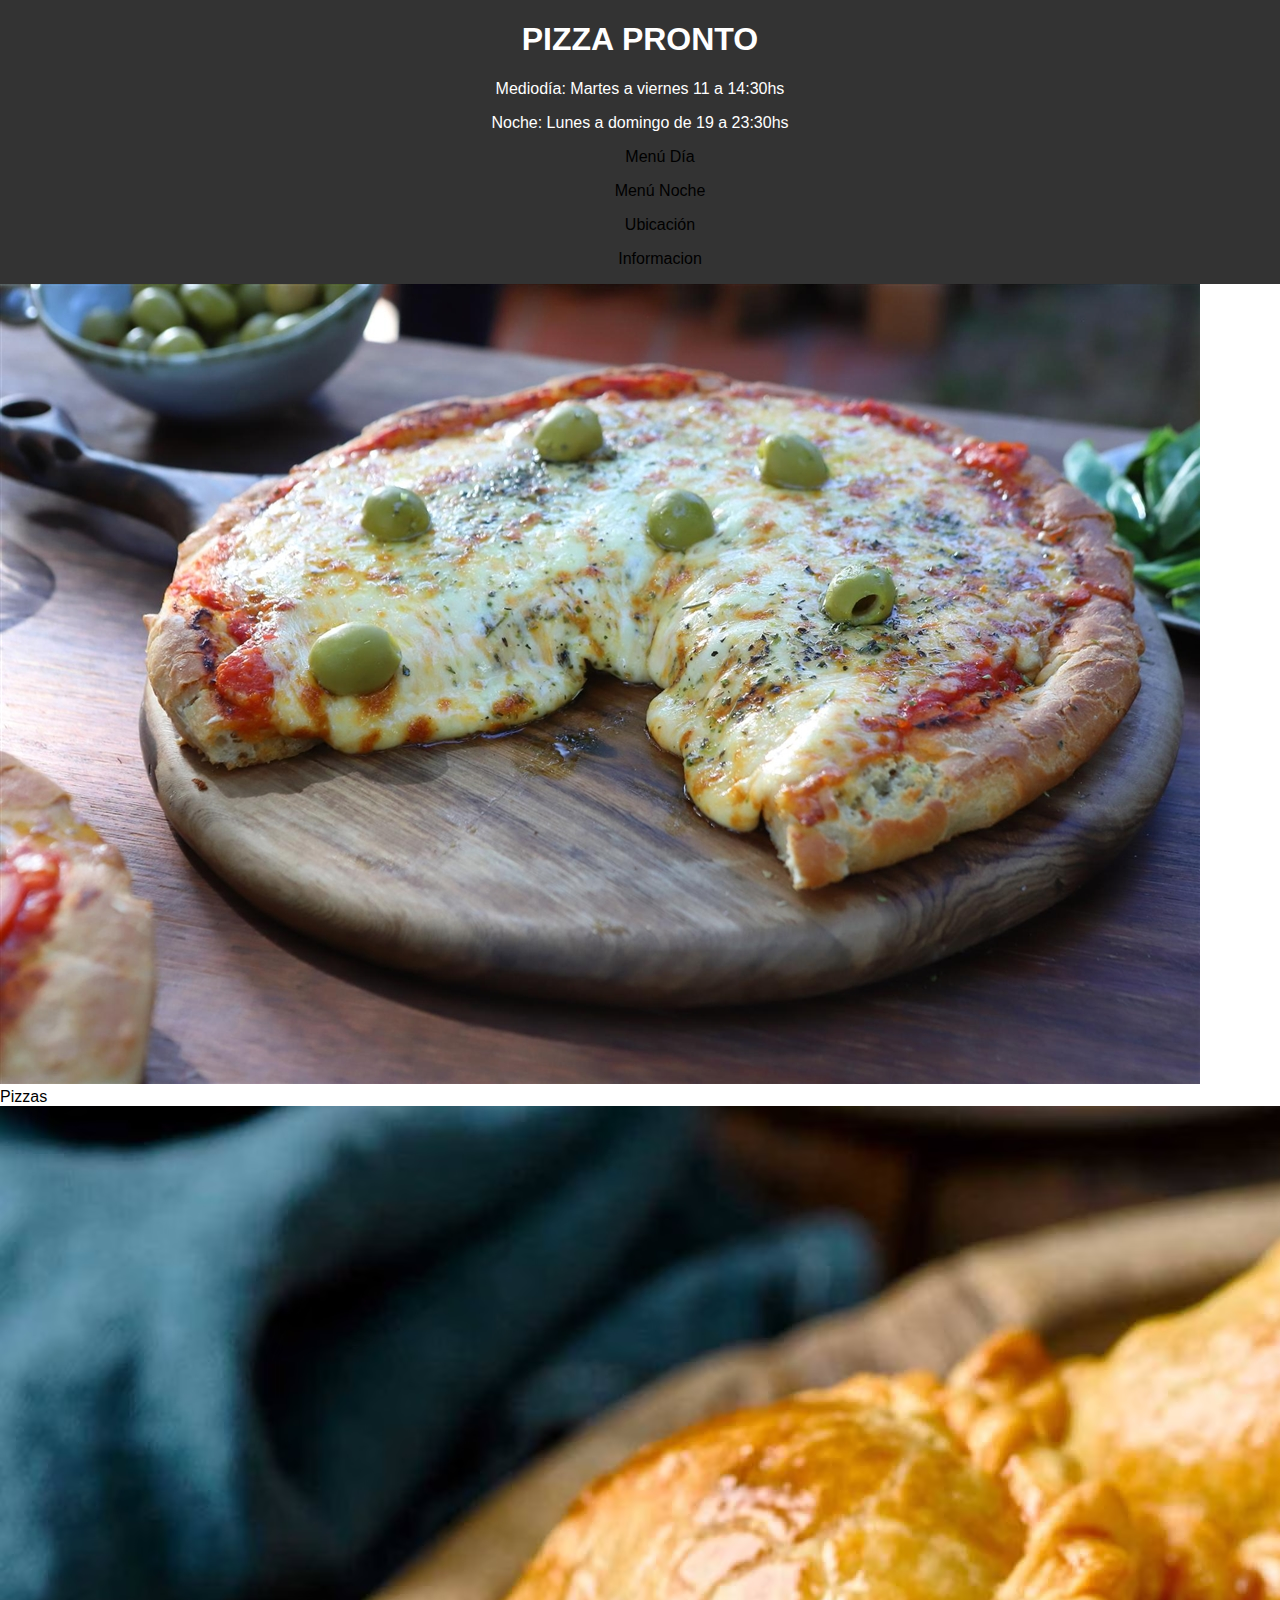
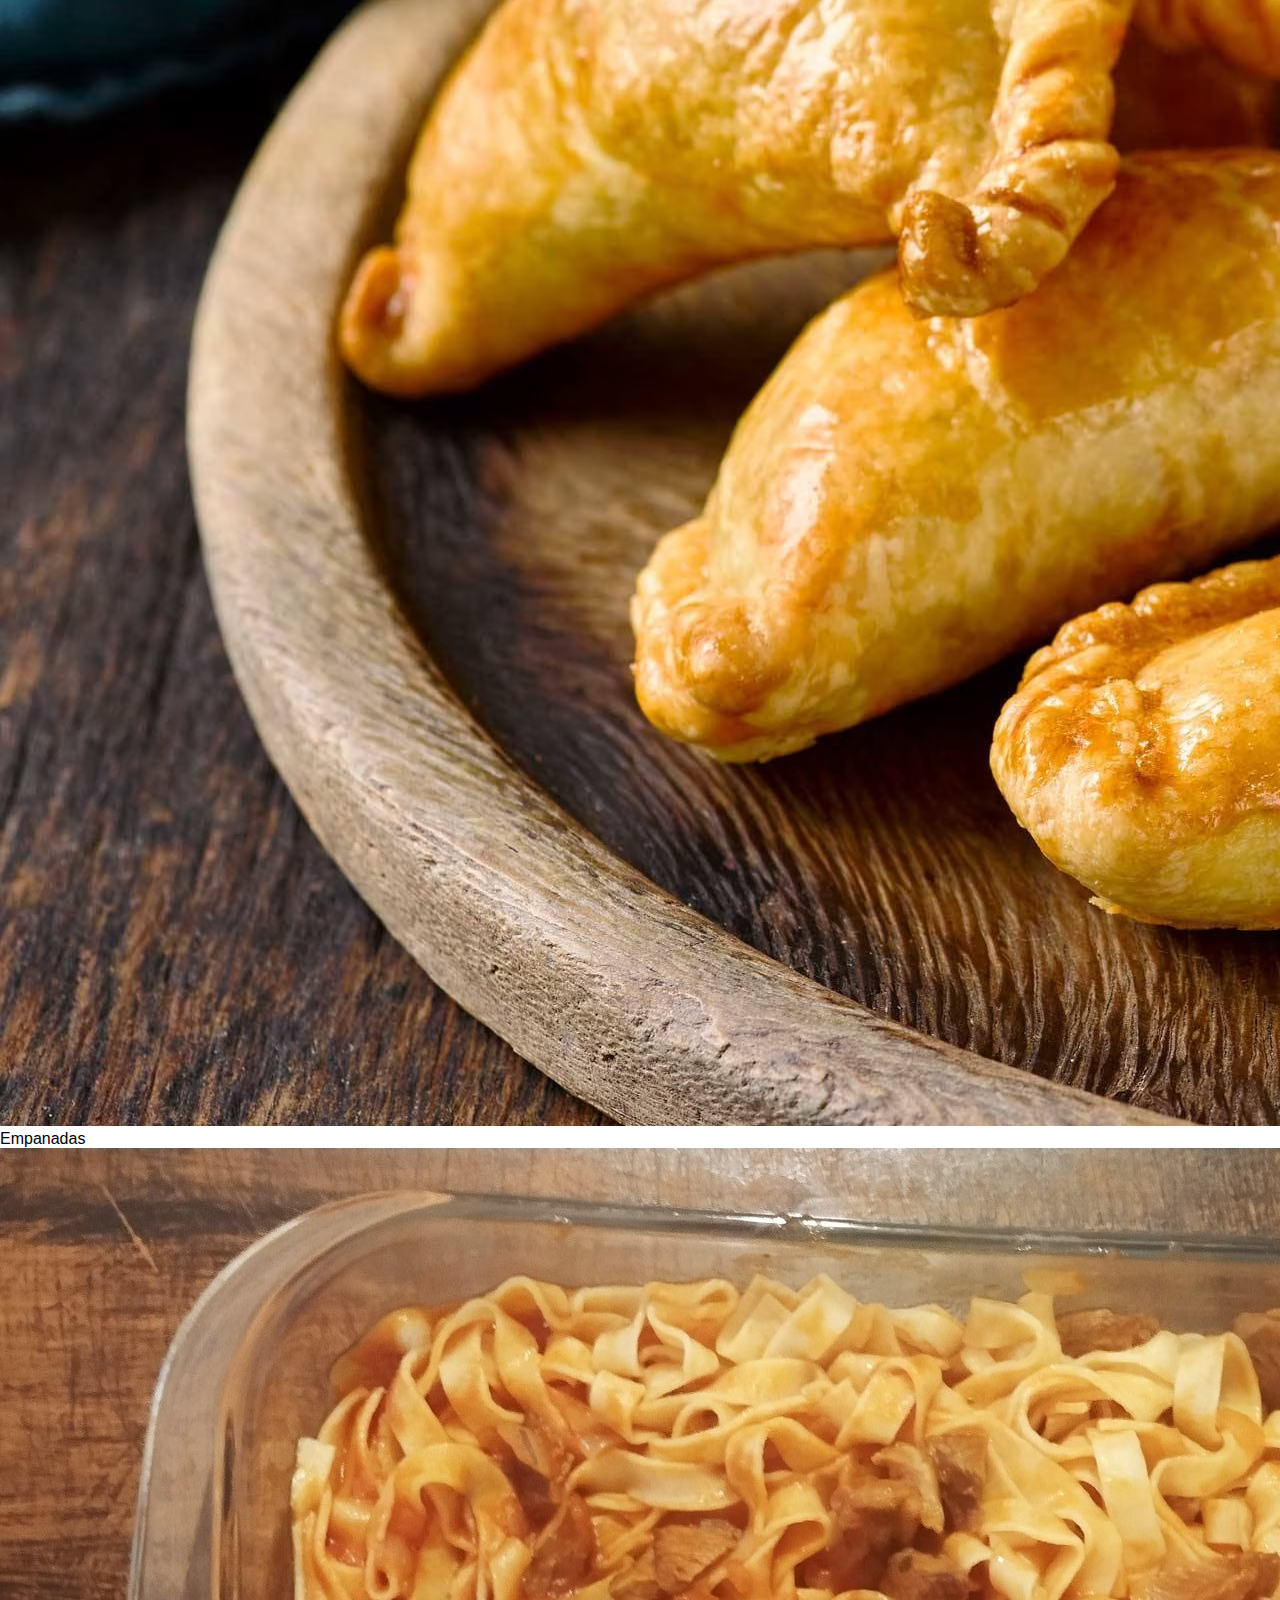
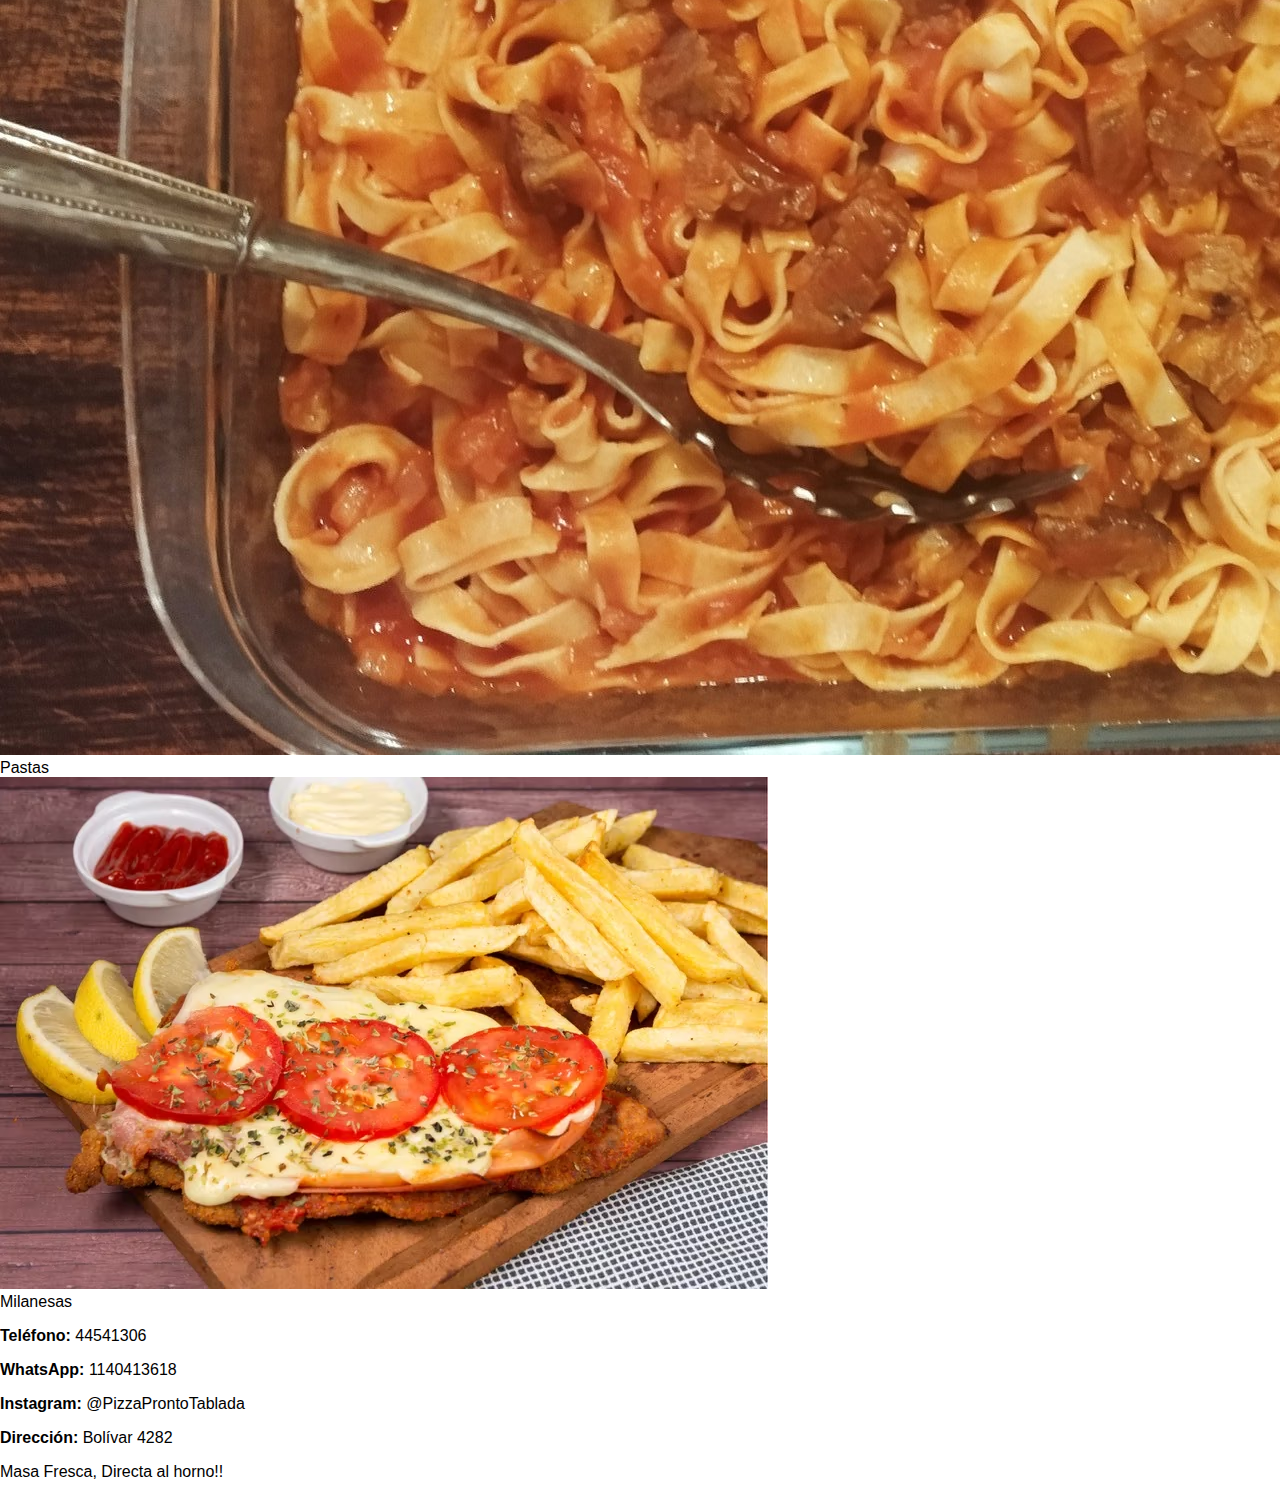
==== index.html @ 815c0323 "Iniciando de nuevo el proyecto, comenzando de 0 el css para utilizar nuevas funciones" ====
<!DOCTYPE html>
<html lang="es">

<head>
    <meta charset="UTF-8">
    <meta name="viewport" content="width=device-width, initial-scale=1.0">
    <title>Pizza Pronto</title>
    <link rel="stylesheet" href="styles.css">
</head>

<body>
    <div class="header-conjunto">
        <header>
            <h1><a href="./index.html">PIZZA PRONTO</a></h1>

        </header>

        <div class="header-info-horario">
            <p class="header-horario">Mediodía: Martes a viernes 11 a 14:30hs</p>
            <p class="header-horario">Noche: Lunes a domingo de 19 a 23:30hs</p>
        </div>


        <nav>
            <ul>
                <li><a href="./Secciones/menudia.html">Menú Día</a></li>
                <li><a href="./Secciones/menunoche.html">Menú Noche</a></li>
                <li><a href="./Secciones/ubicacion.html">Ubicación</a></li>
                <li><a href="./Secciones/informacion.html">Informacion</a></li>
            </ul>
        </nav>


    </div>
    <main>
        <section class="card">
            <img src="./Imagenes/Pizza.webp" alt="Imagen Pizza">
            <div>
                <a class="descripcion" href="./Secciones/menunoche.html">Pizzas</a>
            </div>
        </section>

        <section class="card">
            <img src="./Imagenes/empanadas.avif" alt="Imagen Empanadas">
            <div>
                <a class="descripcion" href="./Secciones/menunoche.html">Empanadas</a>
            </div>
        </section>

        <section class="card">
            <img src="./Imagenes/Pasta.jpg_large" alt="Imagen Pasta">
            <div">
                <a class="descripcion" href="./Secciones/menudia.html">Pastas</a>
                </div>
        </section>

        <section class="card">
            <img src="./Imagenes/Milanesas.avif" alt="Imagen Milanesas">
            <div>
                <a class="descripcion" href="./Secciones/menudia.html">Milanesas</a>
            </div>
        </section>
    </main>


    <footer>
        <p><strong>Teléfono:</strong> 44541306</p>
        <p><strong>WhatsApp:</strong> 1140413618</p>
        <p><strong>Instagram:</strong> @PizzaProntoTablada</p>
        <p><strong>Dirección:</strong> Bolívar 4282</p>
        <p class="footer-masa">Masa Fresca, Directa al horno!!</p>
    </footer>
</body>

</html>
---- styles.css ----
a {
    color: #000000;
    text-decoration: none;
}

body{
    font-family: Arial, sans-serif;
    margin: 0;
    padding: 0;
    display: flex;
    flex-direction: column;
    min-height: 100vh;
}


/* Estilo header */
header a{
    color: #ffffff;
    text-decoration: none;
}
.header-conjunto {
    background-color: #333;
    color: #ffffff;
    align-items: center;
    max-width: 100%;
    justify-content: center;
    text-align: center;
}

header h1{
    
}

header nav{
grid-column: span 2;
}
ul li{
justify-content: center;
list-style: none;
margin-bottom: 1rem;
}



@media screen {
    display: grid;
    grid-template-columns: 1fr 1fr;
    grid-template-rows: 1fr 1fr;
    
}
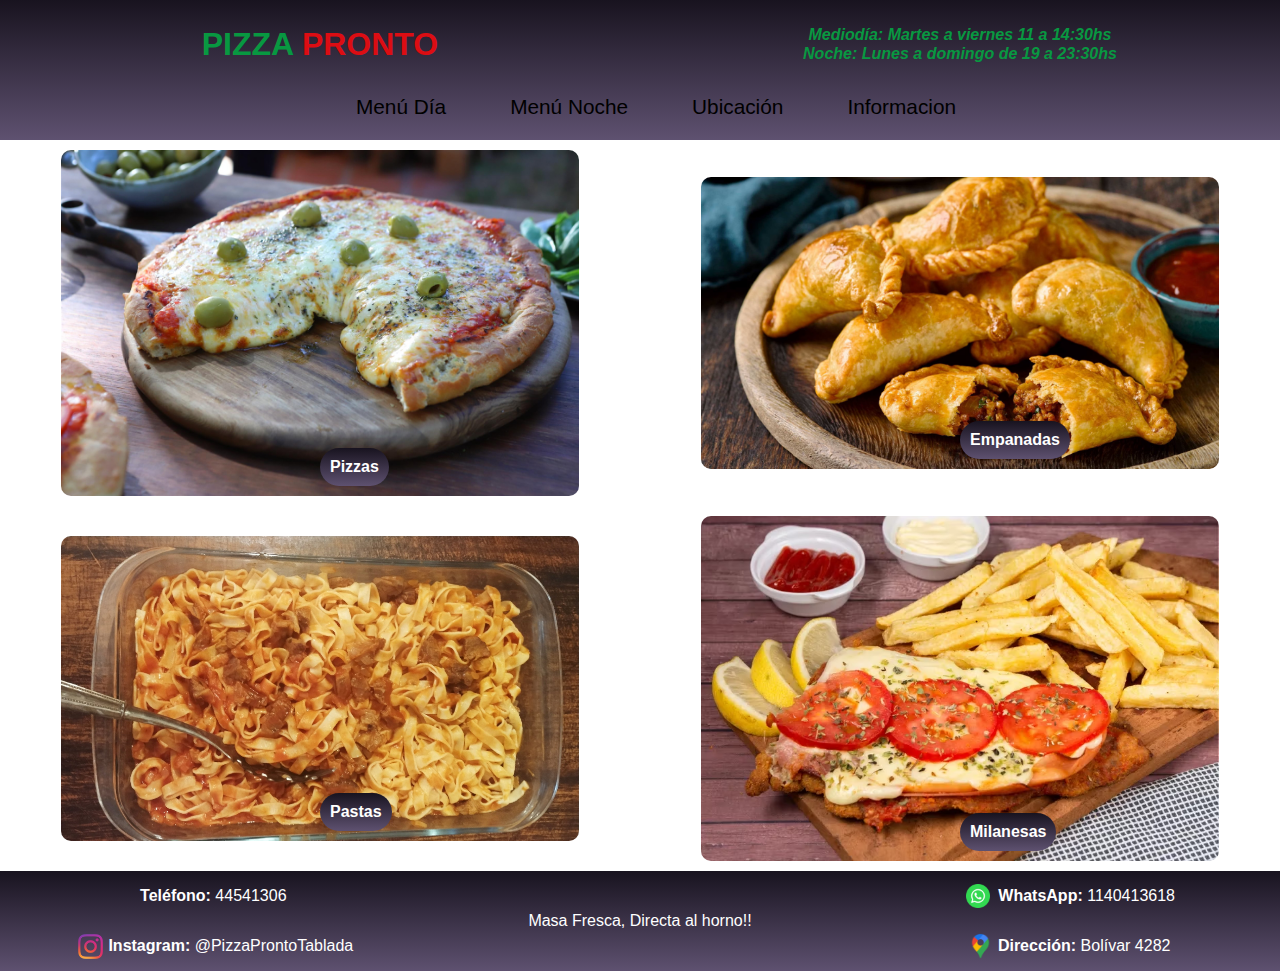
==== commit ca8d321e: "Header y footer actualizados y responsive desde 320px hasta 1200px, comiendo main de index." ====
--- a/index.html
+++ b/index.html
@@ -10,28 +10,27 @@
 
 <body>
     <div class="header-conjunto">
-        <header>
-            <h1><a href="./index.html">PIZZA PRONTO</a></h1>
+        <header class="header-titulo">
+            <h1><a href="/index.html">PIZZA <strong class="titulo-color-rojo">PRONTO</strong></a></h1>
 
         </header>
 
         <div class="header-info-horario">
             <p class="header-horario">Mediodía: Martes a viernes 11 a 14:30hs</p>
-            <p class="header-horario">Noche: Lunes a domingo de 19 a 23:30hs</p>
+            <p class="header-horario-noche">Noche: Lunes a domingo de 19 a 23:30hs</p>
         </div>
 
 
         <nav>
             <ul>
-                <li><a href="./Secciones/menudia.html">Menú Día</a></li>
-                <li><a href="./Secciones/menunoche.html">Menú Noche</a></li>
-                <li><a href="./Secciones/ubicacion.html">Ubicación</a></li>
-                <li><a href="./Secciones/informacion.html">Informacion</a></li>
+                <li><a href="./Secciones/menudia.html" class="btn-color">Menú Día</a></li>
+                <li><a href="./Secciones/menunoche.html" class="btn-color">Menú Noche</a></li>
+                <li><a href="./Secciones/ubicacion.html" class="btn-color">Ubicación</a></li>
+                <li><a href="./Secciones/informacion.html" class="btn-color">Informacion</a></li>
             </ul>
         </nav>
+    </div>
 
-
-    </div>
     <main>
         <section class="card">
             <img src="./Imagenes/Pizza.webp" alt="Imagen Pizza">
@@ -49,9 +48,9 @@
 
         <section class="card">
             <img src="./Imagenes/Pasta.jpg_large" alt="Imagen Pasta">
-            <div">
+            <div>
                 <a class="descripcion" href="./Secciones/menudia.html">Pastas</a>
-                </div>
+            </div>
         </section>
 
         <section class="card">
@@ -64,11 +63,24 @@
 
 
     <footer>
-        <p><strong>Teléfono:</strong> 44541306</p>
-        <p><strong>WhatsApp:</strong> 1140413618</p>
-        <p><strong>Instagram:</strong> @PizzaProntoTablada</p>
-        <p><strong>Dirección:</strong> Bolívar 4282</p>
-        <p class="footer-masa">Masa Fresca, Directa al horno!!</p>
+        <div>
+            <p> <strong>Teléfono:</strong> 44541306</p>
+        </div>
+        <div>
+            <img src="./Imagenes/whatsapp.png" class="footer-img-whatsapp">
+            <p><strong>WhatsApp:</strong> 1140413618</p>
+        </div>
+        <div>
+            <img src="./Imagenes/instagram.png">
+            <p><strong>Instagram:</strong> @PizzaProntoTablada</p>
+        </div>
+        <div>
+            <img src="./Imagenes/google maps.webp" >
+            <p><strong>Dirección:</strong> Bolívar 4282</p>
+        </div>
+        <div class="footer-masa">
+            <p>Masa Fresca, Directa al horno!!</p>
+        </div>
     </footer>
 </body>
 
--- a/styles.css
+++ b/styles.css
@@ -3,7 +3,7 @@
     text-decoration: none;
 }
 
-body{
+body {
     font-family: Arial, sans-serif;
     margin: 0;
     padding: 0;
@@ -13,38 +13,201 @@
 }
 
 
-/* Estilo header */
-header a{
-    color: #ffffff;
+/* Estilo header + nav */
+header a {
+    color: #089841;
     text-decoration: none;
 }
+
+.titulo-color-rojo{
+    color: #dc0d13;
+}
+
+.btn-color:hover{
+border: 2.5px solid #089841;
+color: #089841;
+border-radius: 20px;
+padding: 4px;
+margin-top: -15px;
+}
+
 .header-conjunto {
-    background-color: #333;
+    background: linear-gradient(#18131f, #5e5170);
     color: #ffffff;
     align-items: center;
     max-width: 100%;
     justify-content: center;
     text-align: center;
-}
-
-header h1{
-    
-}
-
-header nav{
-grid-column: span 2;
-}
-ul li{
+    height: 140px;
+}
+
+header nav {
+    grid-column: span 2;
+}
+
+nav{
+display: flex;
 justify-content: center;
-list-style: none;
+
+}
+ul{
+    margin: 0;
+    padding-left: 0;
+
+}
+ul li {
+display: flex;
+    list-style: none;
+    font-size: 0.9rem;
+}
+
+main section img {
+    max-width: 100%;
+}
+
+.header-horario{
+    display: none;
+}
+.header-horario-noche{
+    display: none;
+}
+nav{
+    grid-column:span 2;
+}
+ul{
+    display: flex;
+    justify-content: center;
+    
+}
+li{
+margin-right: 1rem;
+}
+
+/* Footer estilos*/
+
+.footer-masa{
+    display: none;
+}
+
+
+footer{
+    background: linear-gradient(#18131f, #5e5170);
+    color: #ffffff;
+    align-items: center;
+    max-width: 100%;
+}
+footer img{
+max-width: 35px;
+max-height: 35px;
+}
+
+.footer-img-whatsapp{
+    max-width: 40px;
+    max-height: 40px;
+}
+
+
+footer div{
+display: flex;
+justify-content: center;
+text-align: center;
+flex-direction: row;
+align-items: center;
+}
+
+/* Fotos comida index */
+.card {
+    display: flex;
+    flex-direction: column;
+    align-items: center;
+    width: 90%;
+    margin: auto;
+    padding-bottom: 10px;
+    padding-top: 10px;
+    position: relative;
+}
+
+.card img {
+    width: 90%;
+    height: auto;
+    object-fit: cover;
+    border-radius: 10px;
+}
+
+
+
+.descripcion  {
+    background: linear-gradient(#18131f, #5e5170);
+    border-radius: 20px;
+    position:absolute; 
+    bottom: 20px; 
+    color: #fff;
+    font-weight: bold;
+    cursor: pointer;
+    padding: 10px;
+}
+
+.descripcion:hover{
+    background:linear-gradient(#ffffff00, #5e517000 );
+    border: 2px solid #089841;
+    color: #089841;
+    border-radius: 20px;
+    padding: 8px;
+}
+
+
+
+@media (min-width:1200px) {
+
+    .header-conjunto {
+        display: grid;
+        grid-template-columns: 1fr 1fr;
+    }
+    header nav {
+        grid-column: span 2;
+    }
+    
+    
+.header-horario {
+    color: #089841;
+    font-size: 1,8rem;
+    font-style: italic;
+    font-weight: bold;
+    display: block;
+}
+
+.header-horario-noche{
+    color: #089841;
+    font-size: 1,8px;
+    font-style: italic;
+    font-weight: bold;
+    display: block;
+    margin-top: -15px;
+
+    
+}
+ul li {
+font-size: 1.3rem;
 margin-bottom: 1rem;
-}
-
-
-
-@media screen {
+margin-left: 3rem;
+display: flex;
+    }
+
+main{
     display: grid;
     grid-template-columns: 1fr 1fr;
-    grid-template-rows: 1fr 1fr;
-    
-}+}
+.footer-masa{
+    display:flex;
+    grid-area: masa;
+}
+footer{
+    display: grid;
+    grid-template-columns: 1fr 1fr 1fr;
+    grid-template-areas: 
+    " telefono masa whatsapp"
+    "direccion masa instagram";
+}
+
+}   /* ------------  fin media 1200px ------------*/
+
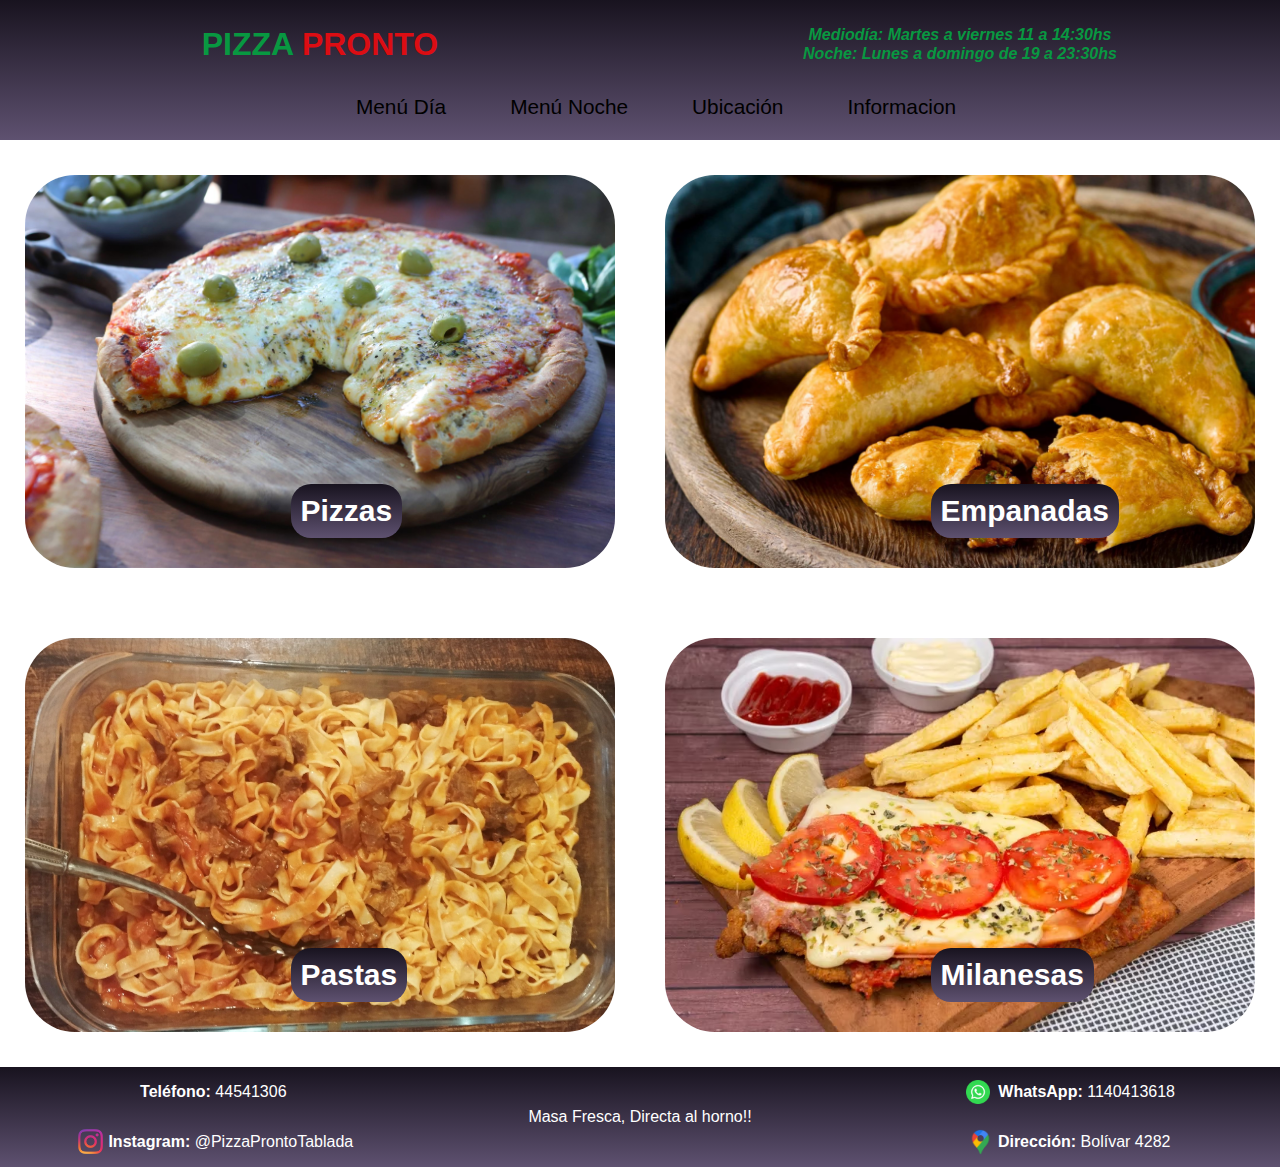
==== commit d0a55fcf: "Compatibilidad en 320px-480px y distinta distibucion a partir de 1200px, nuevo diseño header, nav y " ====
--- a/index.html
+++ b/index.html
@@ -31,7 +31,7 @@
         </nav>
     </div>
 
-    <main>
+    <main class="main-index">
         <section class="card">
             <img src="./Imagenes/Pizza.webp" alt="Imagen Pizza">
             <div>
--- a/styles.css
+++ b/styles.css
@@ -31,7 +31,7 @@
 margin-top: -15px;
 }
 
-.header-conjunto {
+.header-conjunto{
     background: linear-gradient(#18131f, #5e5170);
     color: #ffffff;
     align-items: center;
@@ -131,7 +131,7 @@
     width: 90%;
     height: auto;
     object-fit: cover;
-    border-radius: 10px;
+    border-radius: 50px;
 }
 
 
@@ -140,7 +140,8 @@
     background: linear-gradient(#18131f, #5e5170);
     border-radius: 20px;
     position:absolute; 
-    bottom: 20px; 
+    bottom: 40px; 
+    left: 45%;
     color: #fff;
     font-weight: bold;
     cursor: pointer;
@@ -155,8 +156,37 @@
     padding: 8px;
 }
 
-
-
+/* seccion menu dia/noche */
+
+.menu-img{
+    display: none;
+}
+
+.menu-img-mobile{
+    display: grid;
+    justify-content: center;
+    text-align: center;
+    margin-bottom: 1rem;
+    width: 100vw;
+    padding-right: 1rem;
+}
+
+/* seccion ubicacion */
+.main-ubicacion{
+display: flex;
+align-content: center;
+text-align: center;
+justify-content: center;
+}
+.main-ubicacion-caja{
+    width: 100vw;
+}
+.main-section-ubicacion{
+
+    align-items: center;
+}
+
+/*media 1200px*/
 @media (min-width:1200px) {
 
     .header-conjunto {
@@ -191,11 +221,6 @@
 margin-bottom: 1rem;
 margin-left: 3rem;
 display: flex;
-    }
-
-main{
-    display: grid;
-    grid-template-columns: 1fr 1fr;
 }
 .footer-masa{
     display:flex;
@@ -207,7 +232,75 @@
     grid-template-areas: 
     " telefono masa whatsapp"
     "direccion masa instagram";
-}
-
-}   /* ------------  fin media 1200px ------------*/
-
+
+}
+main{
+    display: grid;
+    grid-template-columns: 1fr 1fr;
+}
+/* Fotos comida index */
+.card {
+    display: flex;
+    flex-direction: column;
+    align-items: center;
+    width: auto;
+    height: auto;
+    margin: auto;
+    padding-bottom: 10px;
+    padding-top: 10px;
+    position: relative;
+    margin: 25px;
+}
+
+.card img {
+    width: 100%;
+    height: 100%;
+}
+
+
+
+.descripcion  {
+    background: linear-gradient(#18131f, #5e5170);
+    border-radius: 20px;
+    position:absolute; 
+    bottom: 40px; 
+    left: 45%;
+    color: #fff;
+    font-weight: bold;
+    cursor: pointer;
+    padding: 10px;
+    font-size: 30px;
+}
+
+.descripcion:hover{
+    background:linear-gradient(#ffffff00, #5e517000 );
+    border: 2px solid #089841;
+    color: #089841;
+    border-radius: 20px;
+    padding: 8px;
+}
+.menu-img{
+    display: grid;
+    justify-content: center;
+    justify-items: center;
+    text-align: center;
+    margin-bottom: 3rem;
+    grid-column: span 2;
+
+}
+
+.menu-img-mobile{
+    display: none;
+}
+
+
+.main-ubicacion-caja{
+    width: 80vw;
+}
+
+
+
+
+}
+/* ------------  fin media 1200px ------------*/
+
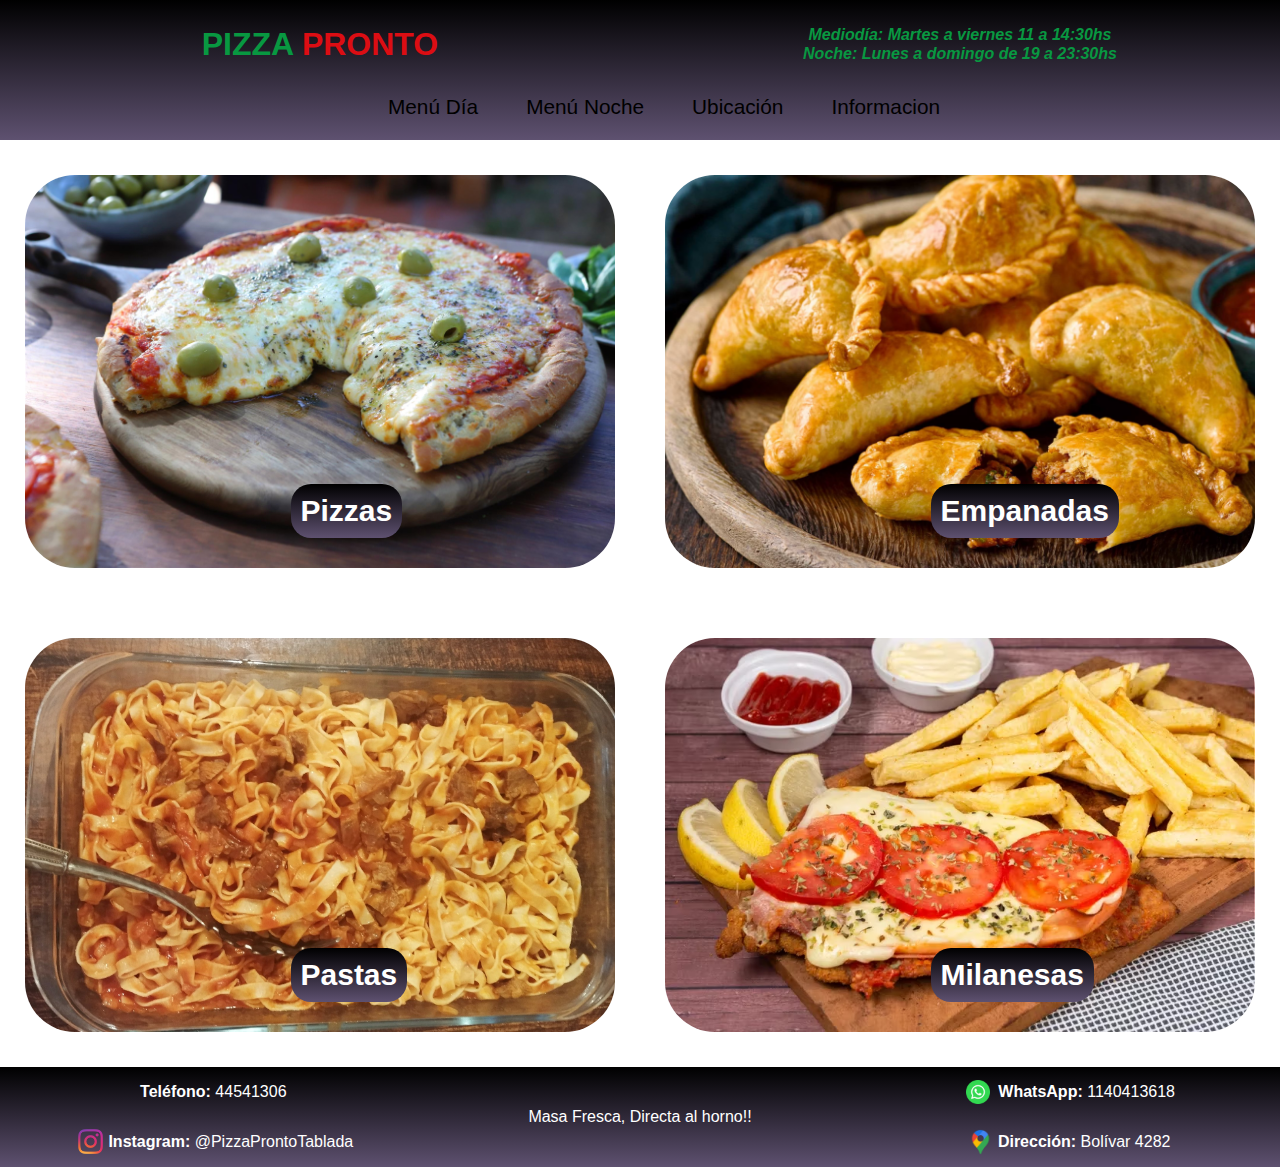
==== commit a50c57db: "Realizo la adicion de transicion de animacion en los botones y agrego variables para los colores pri" ====
--- a/index.html
+++ b/index.html
@@ -5,7 +5,7 @@
     <meta charset="UTF-8">
     <meta name="viewport" content="width=device-width, initial-scale=1.0">
     <title>Pizza Pronto</title>
-    <link rel="stylesheet" href="styles.css">
+    <link rel="stylesheet" href="./css/styles.css">
 </head>
 
 <body>
--- a/css/styles.css
+++ b/css/styles.css
@@ -0,0 +1,344 @@
+a {
+  color: #000000;
+  text-decoration: none;
+}
+
+body {
+  font-family: Arial, sans-serif;
+  margin: 0;
+  padding: 0;
+  display: flex;
+  flex-direction: column;
+  min-height: 100vh;
+}
+
+main section img {
+  max-width: 100%;
+}
+
+.btn-color:hover {
+  border: 2.5px solid #089841;
+  color: #089841;
+  border-radius: 20px;
+  padding: 4px;
+  transition-property: initial;
+  transition-duration: 1s;
+}
+
+@media (min-width: 1200px) {
+  .btn-color:hover {
+    margin-top: -15px;
+  }
+  .descripcion {
+    background: linear-gradient(#000000, #5e5170);
+    border-radius: 20px;
+    position: absolute;
+    bottom: 40px;
+    left: 45%;
+    color: #fff;
+    font-weight: bold;
+    cursor: pointer;
+    padding: 10px;
+    font-size: 30px;
+  }
+  .descripcion:hover {
+    background: linear-gradient(rgba(0, 0, 0, 0), rgba(94, 81, 112, 0));
+    border: 2px solid #089841;
+    color: #089841;
+    border-radius: 20px;
+    padding: 8px;
+    transition-property: initial;
+    transition-duration: 1s;
+  }
+}
+footer {
+  background: linear-gradient(#000000, #5e5170);
+  color: #ffffff;
+  align-items: center;
+  max-width: 100%;
+  bottom: 0;
+  width: 100%;
+}
+footer img {
+  max-width: 35px;
+  max-height: 35px;
+}
+footer div {
+  display: flex;
+  justify-content: center;
+  text-align: center;
+  flex-direction: row;
+  align-items: center;
+}
+
+.footer-img-whatsapp {
+  max-width: 40px;
+  max-height: 40px;
+}
+
+.footer-info {
+  position: fixed;
+}
+
+.footer-masa {
+  display: none;
+}
+
+@media (min-width: 1200px) {
+  .footer-masa {
+    display: flex;
+    grid-area: masa;
+  }
+  footer {
+    display: grid;
+    grid-template-columns: 1fr 1fr 1fr;
+    grid-template-areas: " telefono masa whatsapp" "direccion masa instagram";
+  }
+}
+header a {
+  color: #089841;
+  text-decoration: none;
+}
+
+.titulo-color-rojo {
+  color: #dc0d13;
+}
+
+.header-conjunto {
+  background: linear-gradient(#000000, #5e5170);
+  color: #ffffff;
+  align-items: center;
+  max-width: 100%;
+  justify-content: center;
+  text-align: center;
+  height: 140px;
+}
+
+.header-horario {
+  display: none;
+}
+
+.header-horario-noche {
+  display: none;
+}
+
+@media (min-width: 1200px) {
+  .header-conjunto {
+    display: grid;
+    grid-template-columns: 1fr 1fr;
+  }
+  .header-horario {
+    color: #089841;
+    font-size: 1, 8rem;
+    font-style: italic;
+    font-weight: bold;
+    display: block;
+  }
+  .header-horario-noche {
+    color: #089841;
+    font-size: 1, 8px;
+    font-style: italic;
+    font-weight: bold;
+    display: block;
+    margin-top: -15px;
+  }
+}
+header nav {
+  grid-column: span 2;
+}
+
+nav {
+  display: flex;
+  justify-content: center;
+  grid-column: span 2;
+}
+
+ul {
+  margin: 0;
+  padding-left: 0;
+  display: flex;
+  justify-content: center;
+}
+ul ul li {
+  display: flex;
+  list-style: none;
+  font-size: 0.9rem;
+  margin-right: 1rem;
+}
+
+@media (min-width: 1200px) {
+  header nav {
+    grid-column: span 2;
+  }
+  ul li {
+    font-size: 1.3rem;
+    margin-bottom: 1rem;
+    margin-left: 3rem;
+    display: flex;
+  }
+}
+.card {
+  display: flex;
+  flex-direction: column;
+  align-items: center;
+  width: 90%;
+  margin: auto;
+  padding-bottom: 10px;
+  padding-top: 10px;
+  position: relative;
+}
+
+.card img {
+  width: 90%;
+  height: auto;
+  object-fit: cover;
+  border-radius: 50px;
+}
+
+.descripcion {
+  background: linear-gradient(#000000, #5e5170);
+  border-radius: 20px;
+  position: absolute;
+  bottom: 40px;
+  left: 45%;
+  color: #fff;
+  font-weight: bold;
+  cursor: pointer;
+  padding: 10px;
+}
+
+.descripcion:hover {
+  background: linear-gradient(rgba(0, 0, 0, 0), rgba(94, 81, 112, 0));
+  border: 2px solid #089841;
+  color: #089841;
+  border-radius: 20px;
+  padding: 8px;
+}
+
+@media (min-width: 1200px) {
+  main {
+    display: grid;
+    grid-template-columns: 1fr 1fr;
+  }
+  .card {
+    display: flex;
+    flex-direction: column;
+    align-items: center;
+    width: auto;
+    height: auto;
+    margin: auto;
+    padding-bottom: 10px;
+    padding-top: 10px;
+    position: relative;
+    margin: 25px;
+  }
+  .card img {
+    width: 100%;
+    height: 100%;
+  }
+}
+.menu-img {
+  display: none;
+}
+
+.menu-img-mobile {
+  display: grid;
+  justify-content: center;
+  text-align: center;
+  margin-bottom: 1rem;
+  width: 100vw;
+}
+
+@media (min-width: 1200px) {
+  .menu-img {
+    display: grid;
+    justify-content: center;
+    justify-items: center;
+    text-align: center;
+    margin-bottom: 3rem;
+    grid-column: span 2;
+  }
+  .menu-img-mobile {
+    display: none;
+  }
+}
+.main-ubicacion {
+  display: flex;
+  align-content: center;
+  text-align: center;
+  justify-content: center;
+}
+
+.main-ubicacion-caja {
+  width: 100vw;
+}
+
+.main-section-ubicacion {
+  align-items: center;
+}
+
+@media (min-width: 1200px) {
+  .main-ubicacion-caja {
+    width: 80vw;
+  }
+}
+.main-info {
+  text-align: center;
+  justify-content: center;
+  padding-top: 20px;
+}
+
+.main-info-primtext {
+  margin-bottom: 0;
+  padding-bottom: 0;
+}
+
+.main-info-segtext {
+  margin-top: 0;
+  padding-top: 0;
+  font-size: 1rem;
+}
+
+.main-info-form {
+  display: flex;
+  flex-direction: column;
+  margin: 1rem;
+  justify-items: center;
+  text-align: center;
+  gap: 0.2rem;
+}
+
+.main-form-button {
+  display: flex;
+  align-self: center;
+  text-align: center;
+  background: linear-gradient(#000000, #5e5170);
+  color: #fff;
+  border-radius: 20px;
+  padding: 8px;
+  border: 2.5px linear-gradient(#000000, #5e5170);
+}
+
+.main-form-button:hover {
+  background: none;
+  border: 2.5px solid #089841;
+  color: #089841;
+  border-radius: 20px;
+  padding: 8px;
+  transition-property: initial;
+  transition-duration: 1s;
+}
+
+@media (min-width: 1200px) {
+  .main-info {
+    display: flex;
+    flex-direction: column;
+    align-items: center;
+    margin-top: 20px;
+  }
+  .main-info-form {
+    width: 60vw;
+  }
+}
+
+/*# sourceMappingURL=styles.css.map */
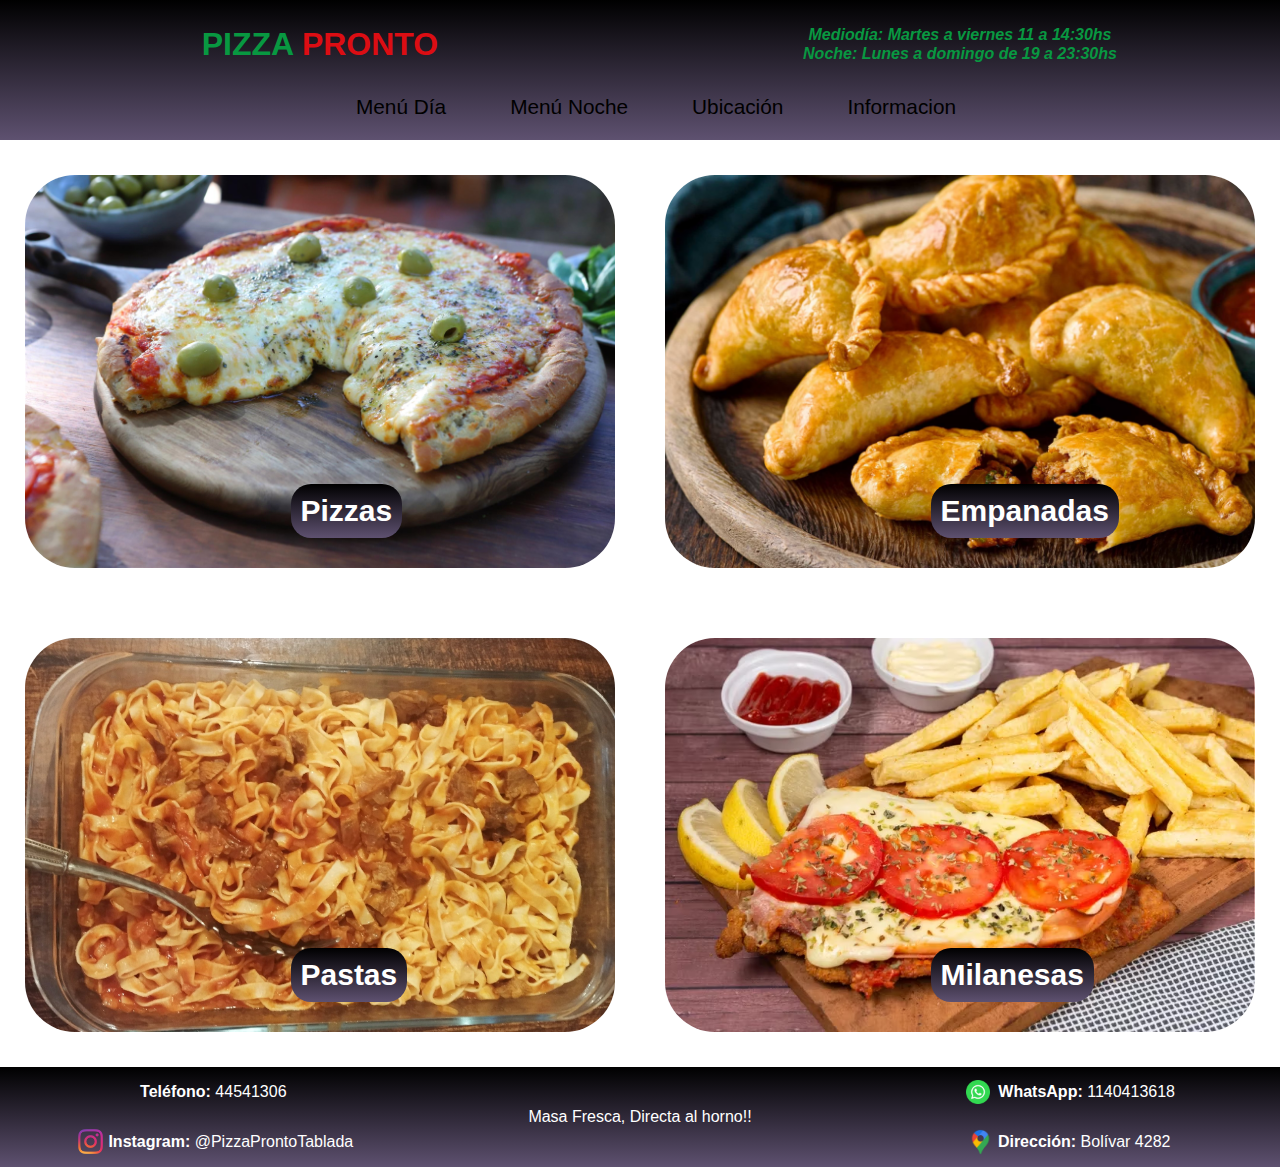
==== commit 86023b0f: "Correccion de error visual en boton descripcion." ====
--- a/index.html
+++ b/index.html
@@ -4,7 +4,8 @@
 <head>
     <meta charset="UTF-8">
     <meta name="viewport" content="width=device-width, initial-scale=1.0">
-    <title>Pizza Pronto</title>
+    <meta name="description" content="Inicio de la pagina web Pizza pronto | Delviery Rapido | Pizzas Lomas del Mirador / La Tablada | Empanadas Lomas del mirador / La Tablada | Minutas Lomas del Mirador / La Tablada | Pastas Lomas del Mirador / La Tablada | Comidas Lomas del Mirador / ">
+    <title>Pizza Pronto | Masa Fresca directa al horno | Pizza al molde | Empanadas al horno</title>
     <link rel="stylesheet" href="./css/styles.css">
 </head>
 
@@ -23,10 +24,10 @@
 
         <nav>
             <ul>
-                <li><a href="./Secciones/menudia.html" class="btn-color">Menú Día</a></li>
-                <li><a href="./Secciones/menunoche.html" class="btn-color">Menú Noche</a></li>
-                <li><a href="./Secciones/ubicacion.html" class="btn-color">Ubicación</a></li>
-                <li><a href="./Secciones/informacion.html" class="btn-color">Informacion</a></li>
+                <li><a href="./Secciones/menudia.html" alt="Boton Menú Dia"  class="btn-color">Menú Día</a></li>
+                <li><a href="./Secciones/menunoche.html" alt="Boton Menú Noche" class="btn-color">Menú Noche</a></li>
+                <li><a href="./Secciones/ubicacion.html"  alt="Boton Ubicación" class="btn-color">Ubicación</a></li>
+                <li><a href="./Secciones/informacion.html" alt="Boton Informacíon" class="btn-color">Informacion</a></li>
             </ul>
         </nav>
     </div>
--- a/css/styles.css
+++ b/css/styles.css
@@ -21,6 +21,50 @@
   color: #089841;
   border-radius: 20px;
   padding: 4px;
+  transition-property: initial;
+  transition-duration: 1s;
+}
+
+.main-form-button {
+  display: flex;
+  align-self: center;
+  text-align: center;
+  background: linear-gradient(#000000, #5e5170);
+  color: #fff;
+  border-radius: 20px;
+  padding: 8px;
+  border: 2.5px linear-gradient(#000000, #5e5170);
+}
+.main-form-button:hover {
+  background: none;
+  border: 2.5px solid #089841;
+  color: #089841;
+  border-radius: 20px;
+  padding: 8px;
+  transition-property: initial;
+  transition-duration: 1s;
+}
+
+.descripcion {
+  background: linear-gradient(#000000, #5e5170);
+  border-radius: 20px;
+  position: absolute;
+  bottom: 40px;
+  color: #fff;
+  font-weight: bold;
+  left: 45%;
+  align-items: center;
+  cursor: pointer;
+  padding: 10px;
+}
+.descripcion:hover {
+  background: linear-gradient(rgba(255, 255, 255, 0), rgba(94, 81, 112, 0));
+  border: 2px solid #089841;
+  align-items: center;
+  padding: 8px;
+  color: #089841;
+  border-radius: 20px;
+  padding: 10px;
   transition-property: initial;
   transition-duration: 1s;
 }
@@ -117,7 +161,6 @@
 .header-horario {
   display: none;
 }
-
 .header-horario-noche {
   display: none;
 }
@@ -159,7 +202,7 @@
   display: flex;
   justify-content: center;
 }
-ul ul li {
+ul li {
   display: flex;
   list-style: none;
   font-size: 0.9rem;
@@ -187,32 +230,11 @@
   padding-top: 10px;
   position: relative;
 }
-
 .card img {
   width: 90%;
   height: auto;
   object-fit: cover;
   border-radius: 50px;
-}
-
-.descripcion {
-  background: linear-gradient(#000000, #5e5170);
-  border-radius: 20px;
-  position: absolute;
-  bottom: 40px;
-  left: 45%;
-  color: #fff;
-  font-weight: bold;
-  cursor: pointer;
-  padding: 10px;
-}
-
-.descripcion:hover {
-  background: linear-gradient(rgba(0, 0, 0, 0), rgba(94, 81, 112, 0));
-  border: 2px solid #089841;
-  color: #089841;
-  border-radius: 20px;
-  padding: 8px;
 }
 
 @media (min-width: 1200px) {
@@ -240,7 +262,6 @@
 .menu-img {
   display: none;
 }
-
 .menu-img-mobile {
   display: grid;
   justify-content: center;
@@ -268,7 +289,6 @@
   text-align: center;
   justify-content: center;
 }
-
 .main-ubicacion-caja {
   width: 100vw;
 }
@@ -287,18 +307,15 @@
   justify-content: center;
   padding-top: 20px;
 }
-
 .main-info-primtext {
   margin-bottom: 0;
   padding-bottom: 0;
 }
-
 .main-info-segtext {
   margin-top: 0;
   padding-top: 0;
   font-size: 1rem;
 }
-
 .main-info-form {
   display: flex;
   flex-direction: column;
@@ -306,27 +323,6 @@
   justify-items: center;
   text-align: center;
   gap: 0.2rem;
-}
-
-.main-form-button {
-  display: flex;
-  align-self: center;
-  text-align: center;
-  background: linear-gradient(#000000, #5e5170);
-  color: #fff;
-  border-radius: 20px;
-  padding: 8px;
-  border: 2.5px linear-gradient(#000000, #5e5170);
-}
-
-.main-form-button:hover {
-  background: none;
-  border: 2.5px solid #089841;
-  color: #089841;
-  border-radius: 20px;
-  padding: 8px;
-  transition-property: initial;
-  transition-duration: 1s;
 }
 
 @media (min-width: 1200px) {
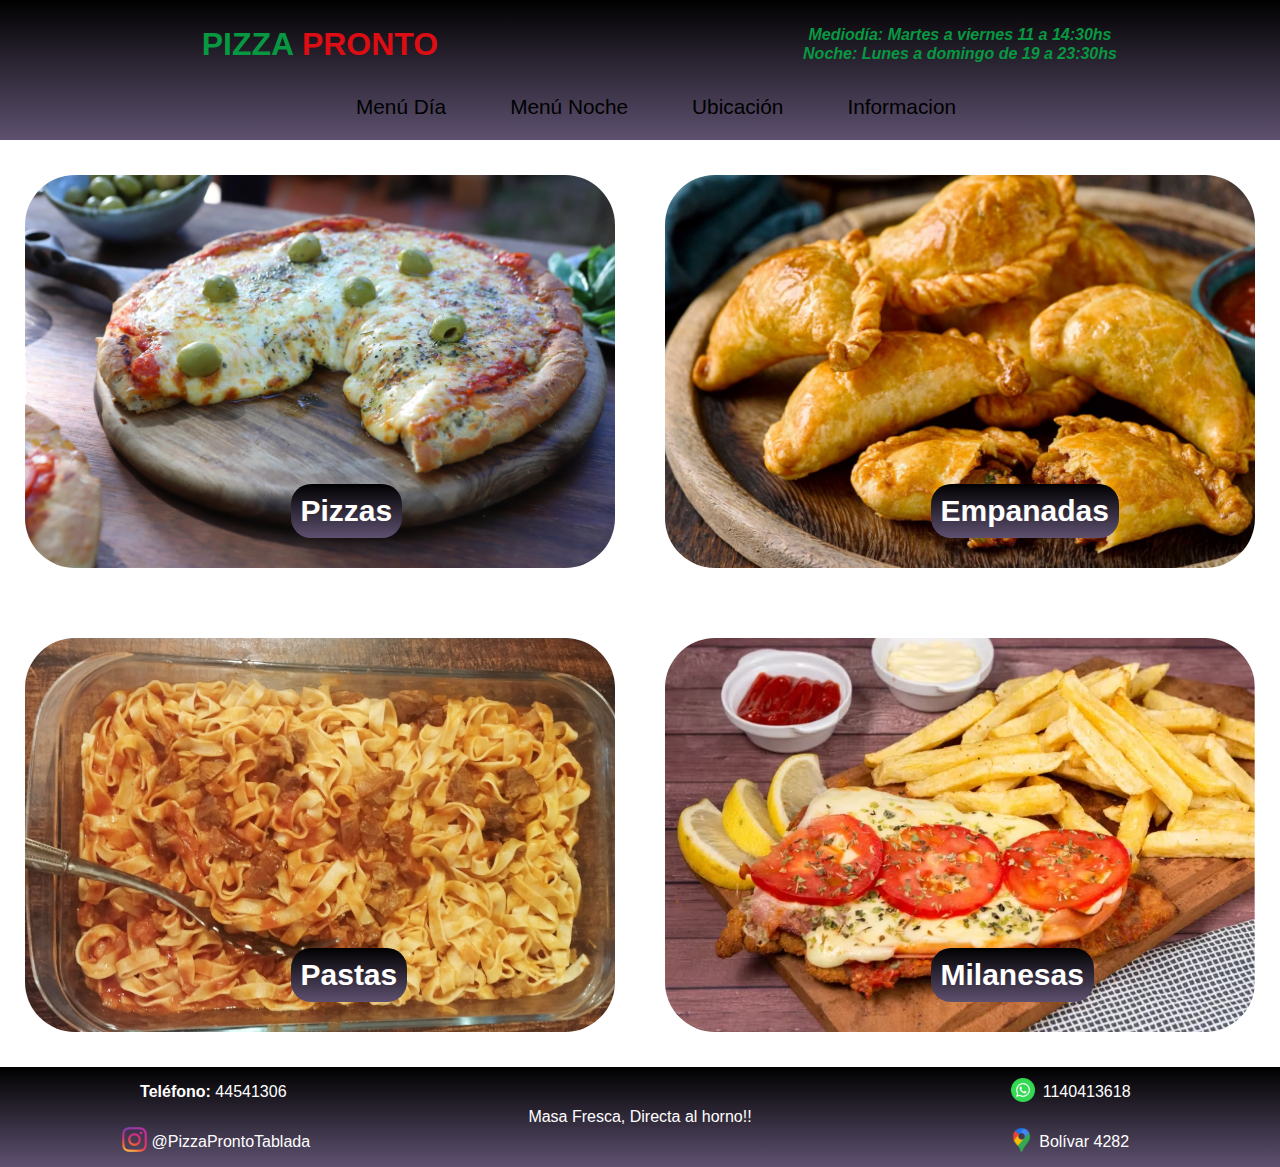
==== commit 6c9c965b: "Ultimas Modificaciones. Proyecto final terminado para presentar." ====
--- a/index.html
+++ b/index.html
@@ -68,16 +68,16 @@
             <p> <strong>Teléfono:</strong> 44541306</p>
         </div>
         <div>
-            <img src="./Imagenes/whatsapp.png" class="footer-img-whatsapp">
-            <p><strong>WhatsApp:</strong> 1140413618</p>
+            <a href="http://api.whatsapp.com/send?phone=5491140413618&text=Hola"><img src="./Imagenes/whatsapp.png" class="footer-img-whatsapp"></a>
+            <p>1140413618</p>
         </div>
         <div>
-            <img src="./Imagenes/instagram.png">
-            <p><strong>Instagram:</strong> @PizzaProntoTablada</p>
+            <a href="http://www.instagram.com/pizzaprontotablada"><img src="./Imagenes/instagram.png"></a>
+            <p>@PizzaProntoTablada</p>
         </div>
         <div>
-            <img src="./Imagenes/google maps.webp" >
-            <p><strong>Dirección:</strong> Bolívar 4282</p>
+            <a href="./Secciones/ubicacion.html"><img src="./Imagenes/google maps.webp"></a>
+            <p >Bolívar 4282</p>
         </div>
         <div class="footer-masa">
             <p>Masa Fresca, Directa al horno!!</p>
--- a/css/styles.css
+++ b/css/styles.css
@@ -69,7 +69,7 @@
   transition-duration: 1s;
 }
 
-@media (min-width: 1200px) {
+@media (min-width: 780px) {
   .btn-color:hover {
     margin-top: -15px;
   }
@@ -128,7 +128,7 @@
   display: none;
 }
 
-@media (min-width: 1200px) {
+@media (min-width: 780px) {
   .footer-masa {
     display: flex;
     grid-area: masa;
@@ -165,7 +165,7 @@
   display: none;
 }
 
-@media (min-width: 1200px) {
+@media (min-width: 780px) {
   .header-conjunto {
     display: grid;
     grid-template-columns: 1fr 1fr;
@@ -209,7 +209,7 @@
   margin-right: 1rem;
 }
 
-@media (min-width: 1200px) {
+@media (min-width: 780px) {
   header nav {
     grid-column: span 2;
   }
@@ -237,7 +237,7 @@
   border-radius: 50px;
 }
 
-@media (min-width: 1200px) {
+@media (min-width: 780px) {
   main {
     display: grid;
     grid-template-columns: 1fr 1fr;
@@ -258,29 +258,61 @@
     width: 100%;
     height: 100%;
   }
-}
-.menu-img {
-  display: none;
-}
-.menu-img-mobile {
-  display: grid;
-  justify-content: center;
-  text-align: center;
-  margin-bottom: 1rem;
-  width: 100vw;
-}
-
-@media (min-width: 1200px) {
-  .menu-img {
-    display: grid;
+  footer {
+    position: absolute;
+    margin: 0;
+  }
+}
+@media (min-width: 1075px) {
+  footer {
+    position: relative;
+  }
+}
+.menu-main {
+  display: flex;
+  flex-direction: column;
+  align-items: center;
+}
+.menu-main .menu-main-article {
+  width: 80%;
+  margin: 20px auto;
+  text-align: center;
+}
+.menu-main .menu-main-article .menu-titulo {
+  display: block;
+  color: #089841;
+  font-weight: bold;
+  font-size: 1.8rem;
+  border-bottom: 3px solid #089841;
+  max-width: 50%;
+  margin: 0 auto;
+}
+
+main article p {
+  padding-bottom: 1rem;
+  border-color: #dc0d13;
+}
+main article p strong {
+  color: #dc0d13;
+  font-weight: bold;
+}
+
+.strong-verde {
+  color: #089841;
+}
+
+@media (min-width: 780px) {
+  .menu-main {
+    display: block;
     justify-content: center;
-    justify-items: center;
     text-align: center;
-    margin-bottom: 3rem;
-    grid-column: span 2;
-  }
-  .menu-img-mobile {
-    display: none;
+  }
+  .menu-main-article {
+    display: block;
+  }
+  .menu-main-article .menu-titulo {
+    text-align: center;
+    margin: 0 auto;
   }
 }
 .main-ubicacion {
@@ -297,7 +329,7 @@
   align-items: center;
 }
 
-@media (min-width: 1200px) {
+@media (min-width: 780px) {
   .main-ubicacion-caja {
     width: 80vw;
   }
@@ -325,7 +357,7 @@
   gap: 0.2rem;
 }
 
-@media (min-width: 1200px) {
+@media (min-width: 780px) {
   .main-info {
     display: flex;
     flex-direction: column;
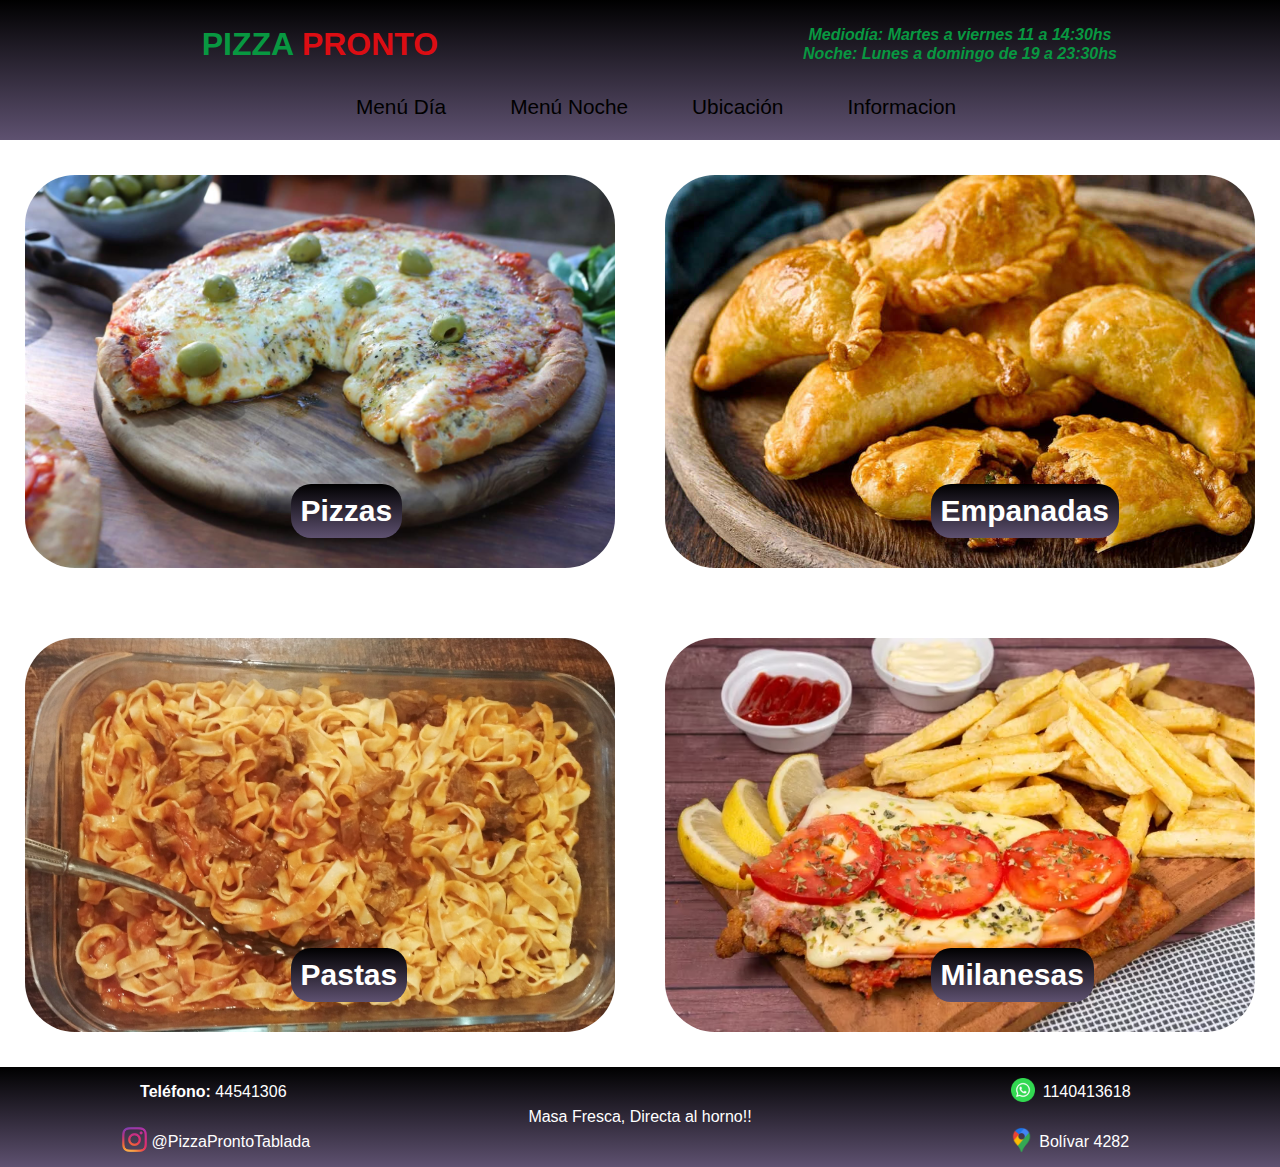
==== commit 6d10e1dd: "Redimensionado de Imagenes. Finalizo eL proyecto." ====
--- a/index.html
+++ b/index.html
@@ -12,7 +12,7 @@
 <body>
     <div class="header-conjunto">
         <header class="header-titulo">
-            <h1><a href="/index.html">PIZZA <strong class="titulo-color-rojo">PRONTO</strong></a></h1>
+            <h1><a href="index.html">PIZZA <strong class="titulo-color-rojo">PRONTO</strong></a></h1>
 
         </header>
 
@@ -34,14 +34,14 @@
 
     <main class="main-index">
         <section class="card">
-            <img src="./Imagenes/Pizza.webp" alt="Imagen Pizza">
+            <img src="./Imagenes/Pizza.jpg" alt="Imagen Pizza">
             <div>
                 <a class="descripcion" href="./Secciones/menunoche.html">Pizzas</a>
             </div>
         </section>
 
         <section class="card">
-            <img src="./Imagenes/empanadas.avif" alt="Imagen Empanadas">
+            <img src="./Imagenes/empanadas.jpg" alt="Imagen Empanadas">
             <div>
                 <a class="descripcion" href="./Secciones/menunoche.html">Empanadas</a>
             </div>
